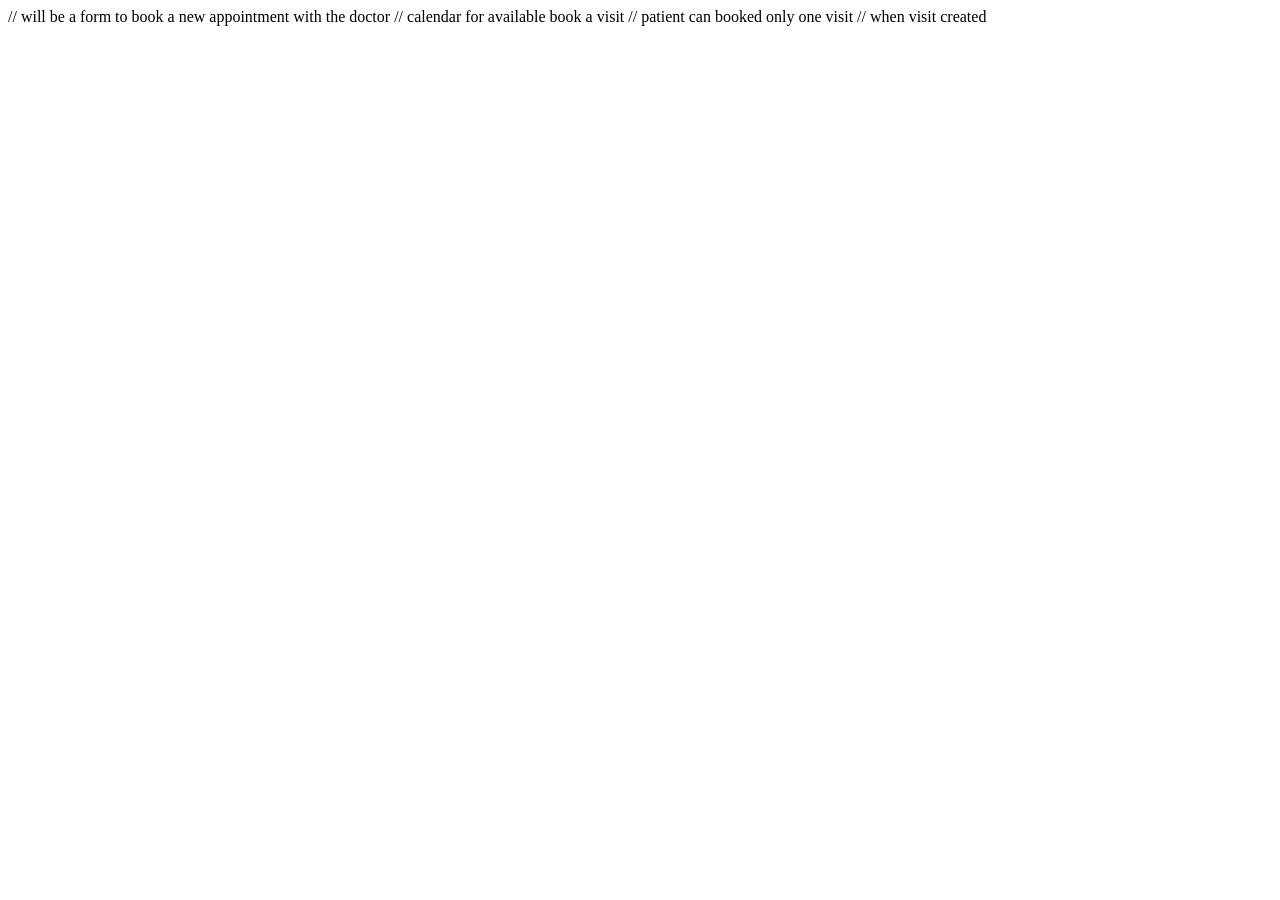
==== src/main/resources/templates/BookVisit.html @ f730bc78 "complete all missing html files ,with comment. except implementions" ====
<!-- Appointment booking form view for creating a new visit request. -->
<!doctype html>
<html lang="en">
<head>
    <meta charset="UTF-8">
    <meta name="viewport" content="width=device-width, initial-scale=1">
    <title>Document</title>
</head>
<body>
// will be a form to book a new appointment with the doctor
// calendar for available book a visit
// patient can booked only one visit
// when visit created
</body>
</html>
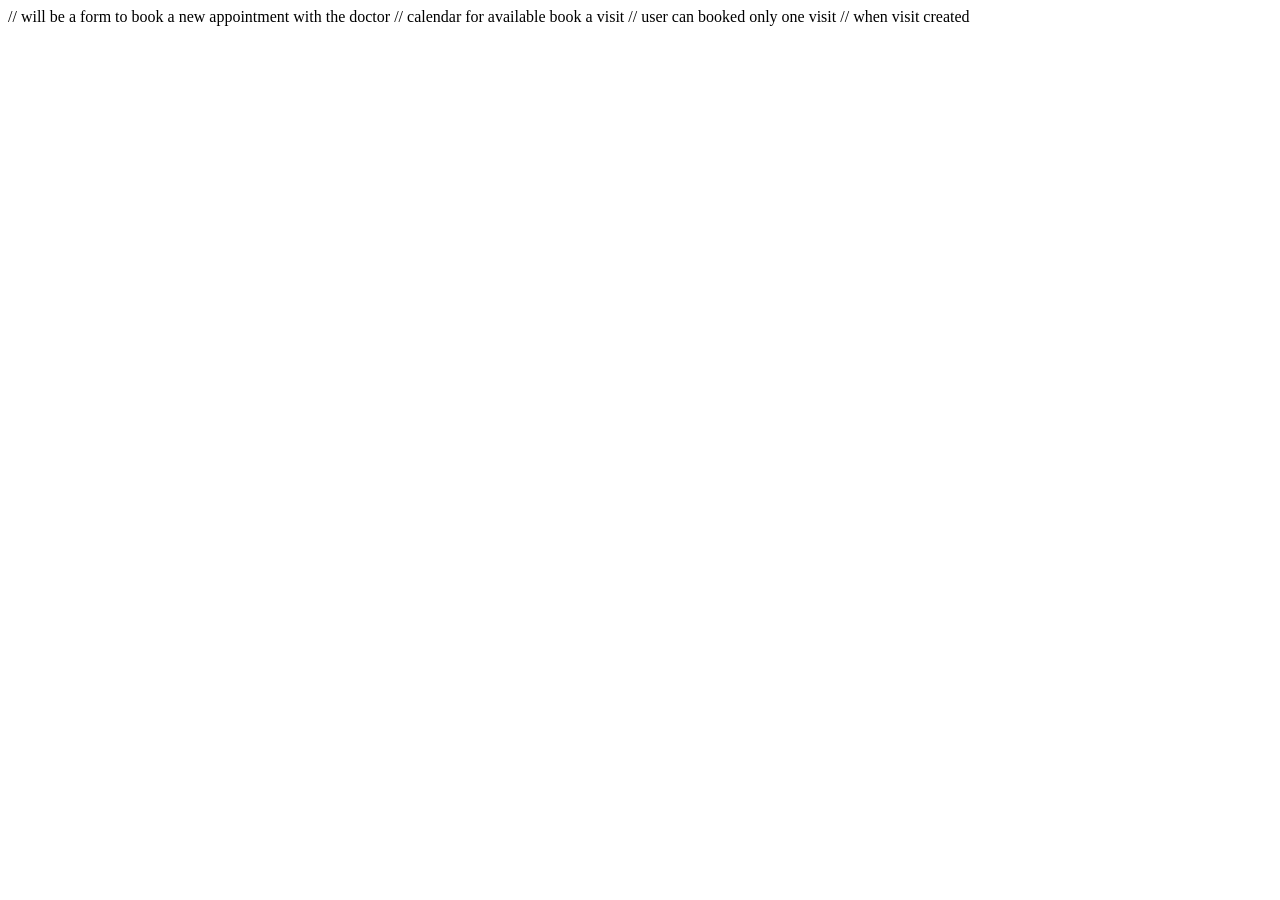
==== commit bec7d50f: "we have done thinking about project structure , controller only are remained" ====
--- a/src/main/resources/templates/BookVisit.html
+++ b/src/main/resources/templates/BookVisit.html
@@ -9,7 +9,7 @@
 <body>
 // will be a form to book a new appointment with the doctor
 // calendar for available book a visit
-// patient can booked only one visit
+// user can booked only one visit
 // when visit created
 </body>
 </html>
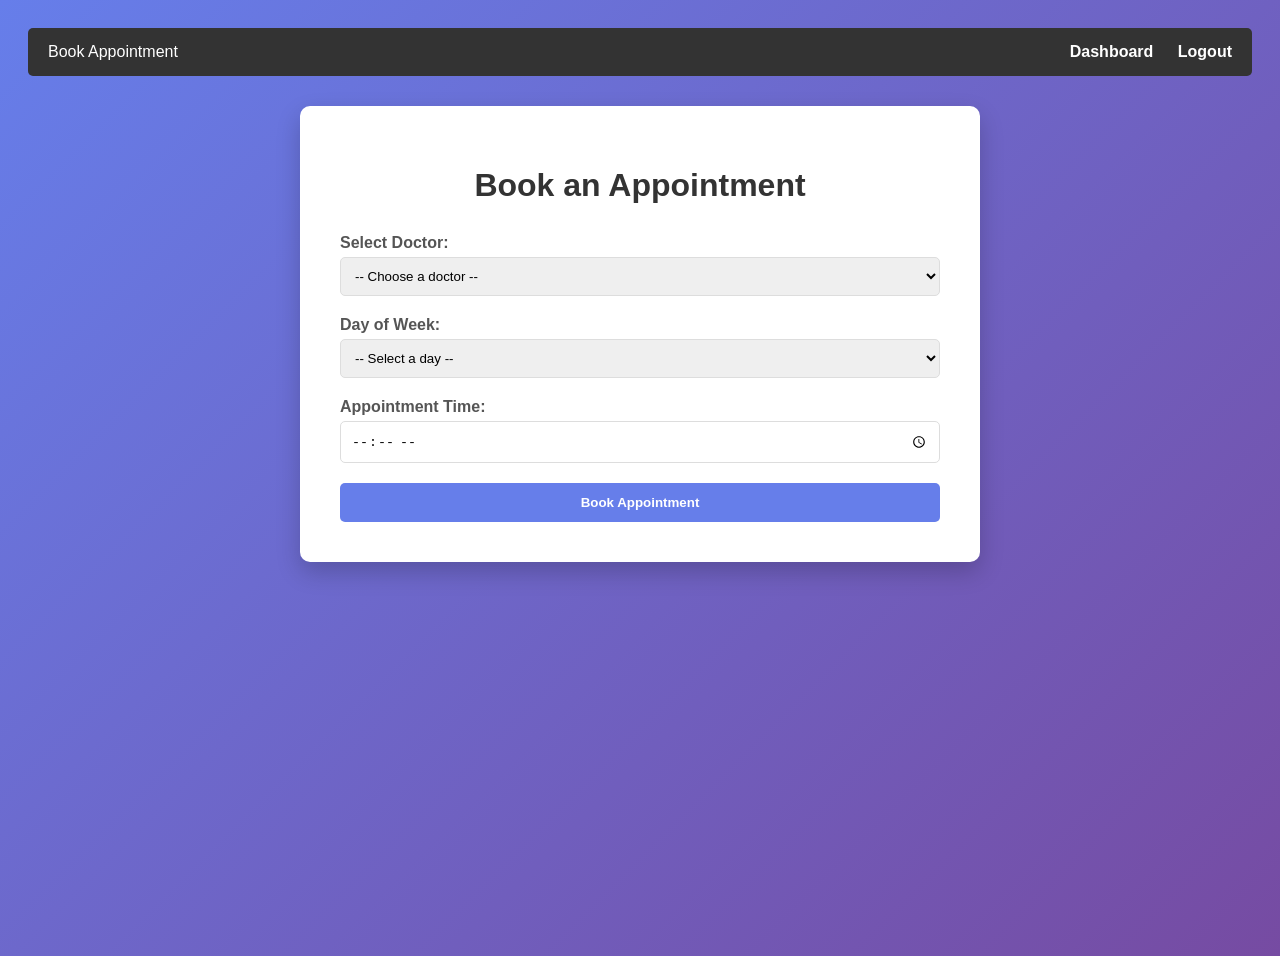
==== commit 7d09cf73: "html update" ====
--- a/src/main/resources/templates/BookVisit.html
+++ b/src/main/resources/templates/BookVisit.html
@@ -1,15 +1,59 @@
-<!-- Appointment booking form view for creating a new visit request. -->
-<!doctype html>
-<html lang="en">
+<!DOCTYPE html>
+<html xmlns:th="http://www.thymeleaf.org">
 <head>
     <meta charset="UTF-8">
-    <meta name="viewport" content="width=device-width, initial-scale=1">
-    <title>Document</title>
+    <meta name="viewport" content="width=device-width, initial-scale=1.0">
+    <title>Book Appointment</title>
+    <link rel="stylesheet" href="/style.css">
+    <style>
+        body { font-family: Arial; background: linear-gradient(135deg, #667eea 0%, #764ba2 100%); padding: 20px; min-height: 100vh; }
+        .container { background: white; padding: 40px; border-radius: 10px; box-shadow: 0 10px 25px rgba(0,0,0,0.2); max-width: 600px; margin: 0 auto; }
+        h1 { text-align: center; color: #333; margin-bottom: 30px; }
+        .form-group { margin-bottom: 20px; }
+        label { display: block; margin-bottom: 5px; color: #555; font-weight: bold; }
+        select, input { width: 100%; padding: 10px; border: 1px solid #ddd; border-radius: 5px; box-sizing: border-box; }
+        select:focus, input:focus { outline: none; border-color: #667eea; box-shadow: 0 0 5px rgba(102,126,234,0.5); }
+        button { width: 100%; padding: 12px; background: #667eea; color: white; border: none; border-radius: 5px; font-weight: bold; cursor: pointer; }
+        button:hover { background: #764ba2; }
+        .error { color: red; margin-bottom: 20px; text-align: center; }
+        .navbar { background: #333; color: white; padding: 15px 20px; margin-bottom: 30px; border-radius: 5px; display: flex; justify-content: space-between; }
+        .navbar a { color: white; text-decoration: none; margin-left: 20px; font-weight: bold; }
+    </style>
 </head>
 <body>
-// will be a form to book a new appointment with the doctor
-// calendar for available book a visit
-// user can booked only one visit
-// when visit created
+    <div class="navbar">
+        <div>Book Appointment</div>
+        <div><a th:href="@{/dashboard}">Dashboard</a> <a th:href="@{/user/logout}">Logout</a></div>
+    </div>
+    
+    <div class="container">
+        <h1>Book an Appointment</h1>
+        <div class="error" th:if="${error}" th:text="${error}"></div>
+        
+        <form method="post" th:action="@{/appointments/book}">
+            <div class="form-group">
+                <label for="doctorId">Select Doctor:</label>
+                <select id="doctorId" name="doctorId" required>
+                    <option value="">-- Choose a doctor --</option>
+                    <option th:each="doctor : ${doctors}" th:value="${doctor.userId}" th:text="${doctor.firstName + ' ' + doctor.lastName}"></option>
+                </select>
+            </div>
+            
+            <div class="form-group">
+                <label for="weekday">Day of Week:</label>
+                <select id="weekday" name="weekday" required>
+                    <option value="">-- Select a day --</option>
+                    <option th:each="day : ${weekdays}" th:value="${day}" th:text="${day}"></option>
+                </select>
+            </div>
+            
+            <div class="form-group">
+                <label for="appointmentTime">Appointment Time:</label>
+                <input type="time" id="appointmentTime" name="appointmentTime" required>
+            </div>
+            
+            <button type="submit">Book Appointment</button>
+        </form>
+    </div>
 </body>
-</html>+</html>
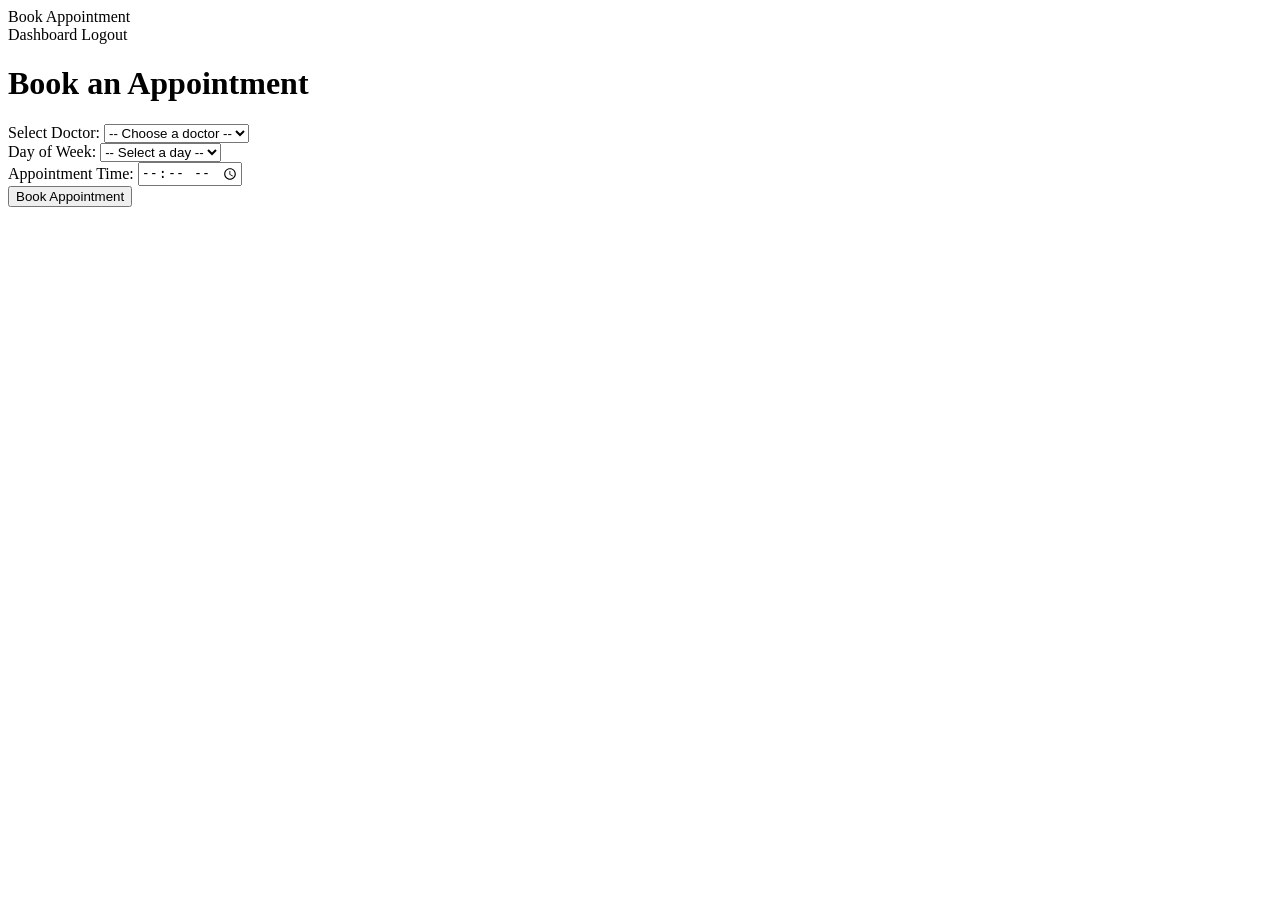
==== commit ff18cdde: "enhance all HTML , CSS file & create DTO CLASSES" ====
--- a/src/main/resources/templates/BookVisit.html
+++ b/src/main/resources/templates/BookVisit.html
@@ -5,37 +5,23 @@
     <meta name="viewport" content="width=device-width, initial-scale=1.0">
     <title>Book Appointment</title>
     <link rel="stylesheet" href="/style.css">
-    <style>
-        body { font-family: Arial; background: linear-gradient(135deg, #667eea 0%, #764ba2 100%); padding: 20px; min-height: 100vh; }
-        .container { background: white; padding: 40px; border-radius: 10px; box-shadow: 0 10px 25px rgba(0,0,0,0.2); max-width: 600px; margin: 0 auto; }
-        h1 { text-align: center; color: #333; margin-bottom: 30px; }
-        .form-group { margin-bottom: 20px; }
-        label { display: block; margin-bottom: 5px; color: #555; font-weight: bold; }
-        select, input { width: 100%; padding: 10px; border: 1px solid #ddd; border-radius: 5px; box-sizing: border-box; }
-        select:focus, input:focus { outline: none; border-color: #667eea; box-shadow: 0 0 5px rgba(102,126,234,0.5); }
-        button { width: 100%; padding: 12px; background: #667eea; color: white; border: none; border-radius: 5px; font-weight: bold; cursor: pointer; }
-        button:hover { background: #764ba2; }
-        .error { color: red; margin-bottom: 20px; text-align: center; }
-        .navbar { background: #333; color: white; padding: 15px 20px; margin-bottom: 30px; border-radius: 5px; display: flex; justify-content: space-between; }
-        .navbar a { color: white; text-decoration: none; margin-left: 20px; font-weight: bold; }
-    </style>
 </head>
 <body>
     <div class="navbar">
         <div>Book Appointment</div>
-        <div><a th:href="@{/dashboard}">Dashboard</a> <a th:href="@{/user/logout}">Logout</a></div>
+        <div><a th:href="@{/patient/dashboard}">Dashboard</a> <a th:href="@{/auth/logout}">Logout</a></div>
     </div>
     
-    <div class="container">
+    <div class="container medium">
         <h1>Book an Appointment</h1>
         <div class="error" th:if="${error}" th:text="${error}"></div>
         
-        <form method="post" th:action="@{/appointments/book}">
+        <form method="post" th:action="@{/patient/appointments/book}">
             <div class="form-group">
                 <label for="doctorId">Select Doctor:</label>
                 <select id="doctorId" name="doctorId" required>
                     <option value="">-- Choose a doctor --</option>
-                    <option th:each="doctor : ${doctors}" th:value="${doctor.userId}" th:text="${doctor.firstName + ' ' + doctor.lastName}"></option>
+                    <option th:each="doctor : ${doctors}" th:value="${doctor.personId}" th:text="${doctor.firstName + ' ' + doctor.lastName}"></option>
                 </select>
             </div>
             
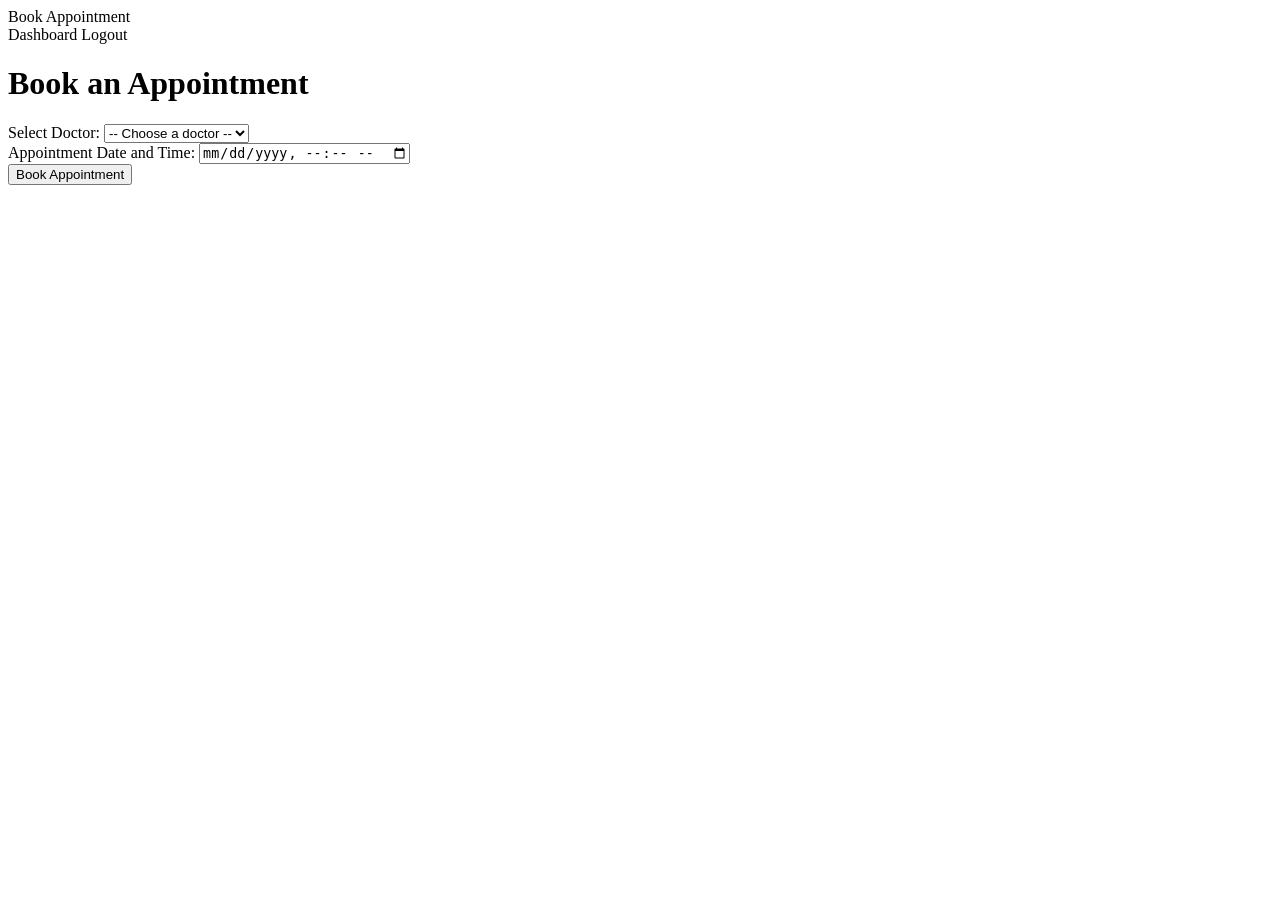
==== commit b154a26c: "Implement comprehensive Clinic Management System improvements - Integrated Spring Security with JWT " ====
--- a/src/main/resources/templates/BookVisit.html
+++ b/src/main/resources/templates/BookVisit.html
@@ -16,26 +16,20 @@
         <h1>Book an Appointment</h1>
         <div class="error" th:if="${error}" th:text="${error}"></div>
         
-        <form method="post" th:action="@{/patient/appointments/book}">
+        <form method="post" th:action="@{/patient/appointment/book}" th:object="${appointmentDto}">
             <div class="form-group">
                 <label for="doctorId">Select Doctor:</label>
-                <select id="doctorId" name="doctorId" required>
+                <select id="doctorId" name="doctorId" th:field="*{doctorId}" required>
                     <option value="">-- Choose a doctor --</option>
                     <option th:each="doctor : ${doctors}" th:value="${doctor.personId}" th:text="${doctor.firstName + ' ' + doctor.lastName}"></option>
                 </select>
+                <div class="error" th:if="${#fields.hasErrors('doctorId')}" th:errors="*{doctorId}"></div>
             </div>
             
             <div class="form-group">
-                <label for="weekday">Day of Week:</label>
-                <select id="weekday" name="weekday" required>
-                    <option value="">-- Select a day --</option>
-                    <option th:each="day : ${weekdays}" th:value="${day}" th:text="${day}"></option>
-                </select>
-            </div>
-            
-            <div class="form-group">
-                <label for="appointmentTime">Appointment Time:</label>
-                <input type="time" id="appointmentTime" name="appointmentTime" required>
+                <label for="appointmentTime">Appointment Date and Time:</label>
+                <input type="datetime-local" id="appointmentTime" name="appointmentTime" th:field="*{appointmentTime}" required>
+                <div class="error" th:if="${#fields.hasErrors('appointmentTime')}" th:errors="*{appointmentTime}"></div>
             </div>
             
             <button type="submit">Book Appointment</button>
